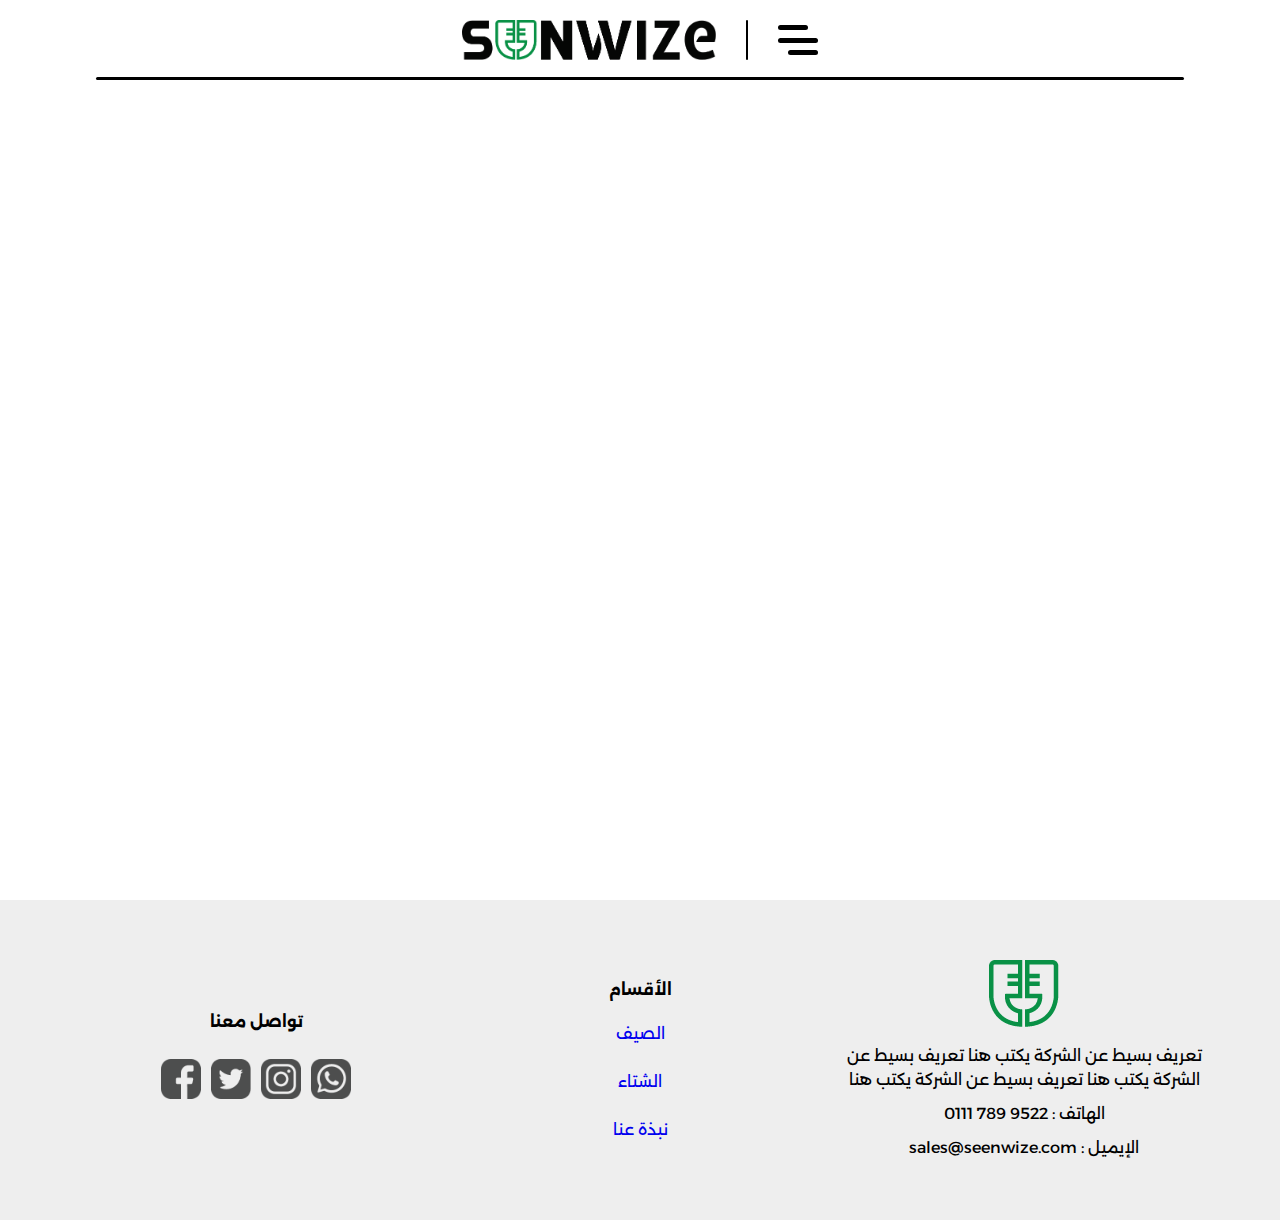
==== pages/project.html @ 58e0a786 "landing" ====
<!DOCTYPE html>
<html lang="en">
<head>
    <meta charset="UTF-8">
    <meta http-equiv="X-UA-Compatible" content="IE=edge">
    <meta name="viewport" content="width=device-width, initial-scale=1.0">
    <title>SeenWize</title>

<!-- google font - Alexandria -->
  <link rel="preconnect" href="https://fonts.googleapis.com">
  <link rel="preconnect" href="https://fonts.gstatic.com" crossorigin>
  <link href="https://fonts.googleapis.com/css2?family=Alexandria:wght@100;200;300;400;500;600;700;800;900&display=swap" rel="stylesheet">

<!-- font-awesome -->
    <link rel="stylesheet" href="../css/all.min.css">
<!-- normalize -->
    <link rel="stylesheet" href="../css/normalize.css">
<!-- my-framework -->
    <link rel="stylesheet" href="../css/3amr.css">
<!-- my main style -->
    <link rel="stylesheet" href="../sass/main.css">

</head>
<body dir="rtl">
  <header>

    <div class="container">

      <div class="firstLine">

        <div class="ham sel ected" id="ham">
          <span></span>
          <span></span>
          <span></span>
        </div>
        
        <div class="separatore"></div>
        
        <a href="../index.html" class="logo">
          <img src="../img/logo.png" alt="Logo">
        </a>

      </div>
      
      <nav>

        <ul class="" id="navUl">
          <li><a class="active" href="#" >الشتاء</a></li>
          <li><a class="" href="#" >الصيف</a></li>
          <li><a class="" href="#" >نبذة عنا</a></li>
          <li><a class="" href="#" >إتصل بنا</a></li>
        </ul>
      </nav>
      
    </div>

  </header>




  <main class="projLanding">




  </main>








  <footer class="dis Non">
    <div >
      <p>
        <img class="logoIcon" src="../img/logoIcon.png" alt="logoIcon">
      </p>
      <p class="info">تعريف بسيط عن الشركة يكتب هنا تعريف بسيط عن الشركة يكتب هنا تعريف بسيط عن الشركة يكتب هنا</p>
      <p>الهاتف : <span dir="ltr">0111 789 9522</span></p>
      <p>الإيميل : <span dir="ltr">sales@seenwize.com</span></p>
    </div>

    <div >
      <h4 class="sec">الأقسام</h4>
      <ul>
        <li><a href="#">الصيف</a></li><br>
        <li><a href="#">الشتاء</a></li><br>
        <li><a href="#">نبذة عنا</a></li>
      </ul>
    </div>

    <div class="social">
      <h4 class="sec">تواصل معنا</h4>
      <ul class="flexRowCenter">
        <li><a href="#"><img src="../img/whatsApp.png" alt=""></a></li>
        <li><a href="#"><img src="../img/insta.png" alt=""></a></li>
        <li><a href="#"><img src="../img/twiter.png" alt=""></a></li>
        <li><a href="#"><img src="../img/facebook.png" alt=""></a></li>
      </ul>
    </div>

    
  </footer>

  <script src="../js/main.js"></script>
</body>
</html>
---- css/3amr.css ----
:root {
    --main-BG-clr: #EEEEEE;
    --main-NBG-clr: #FFFFFF;
    --main-HD-clr: #F2951C;
    --main-TXT-clr: #000000;

    --trans: all 0.25s ease-in-out;
}


/*
    * ----------------------
    * -----global styles----------
    * ----------------------
*/



*{
    transition: var(--trans);
    padding: 0;
    margin: 0;
    box-sizing: border-box;
}

html{
    scroll-behavior: smooth;
    /* font-family: 'Tajawal', sans-serif; */
}

body {
    /* background-color: var(--main-BG-clr); */
    color: var(--main-TXT-clr);
    /* font-family: 'Tajawal', sans-serif; */
}

a {
    text-decoration: none;
}

li {
    list-style: none;
}

/*
    * ----------------------
    * -----My Global Class----------
    * ----------------------
*/

.bd {
    border: 1px solid #000;
}
.disNon {
    display: none;
}

.txtcent {
  text-align: center;
}

.container {
    /* width: 1170px; */
    padding-left: 15px;
    padding-right: 15px;
    margin: auto;
}
.centerMe {
    transform: translate( -50%, -50%);
    top: 50%;
    left: 50%;
}
.centerTxt { text-align: center; }




/*
    * ----------------------
    * -----media----------
    * ----------------------
*/




/* Small */
@media (min-width: 768px) {
    .container {
        /* width: 750px; */
    }
}

/* Medium */
@media (min-width: 992px) {
    .container {
        width: 970px;
    }
}

/* Large */
@media (min-width: 1200px) {
    .container {
        width: 1170px;
        width: 100%;
        padding: 0 6rem;
        /* margin: 0 8rem; */
    }
}
---- sass/main.css ----
@charset "UTF-8";
* {
  -webkit-box-sizing: border-box;
          box-sizing: border-box;
  font-family: "Alexandria", sans-serif;
  padding: 0;
  margin: 0;
}

body {
  font-family: "Alexandria", sans-serif;
}

.flexColumnCenter {
  display: -webkit-box;
  display: -ms-flexbox;
  display: flex;
  -webkit-box-orient: vertical;
  -webkit-box-direction: normal;
      -ms-flex-direction: column;
          flex-direction: column;
  -webkit-box-pack: center;
      -ms-flex-pack: center;
          justify-content: center;
  -webkit-box-align: center;
      -ms-flex-align: center;
          align-items: center;
}

.flexRowCenter, footer {
  display: -webkit-box;
  display: -ms-flexbox;
  display: flex;
  -webkit-box-orient: horizontal;
  -webkit-box-direction: normal;
      -ms-flex-direction: row;
          flex-direction: row;
  -webkit-box-pack: center;
      -ms-flex-pack: center;
          justify-content: center;
  -webkit-box-align: center;
      -ms-flex-align: center;
          align-items: center;
}

header {
  width: 100vw;
  height: 80px;
  background-color: #FFFFFF;
  position: fixed;
  top: 0;
  left: 0;
  z-index: 999;
  display: -webkit-box;
  display: -ms-flexbox;
  display: flex;
  -webkit-box-orient: horizontal;
  -webkit-box-direction: normal;
      -ms-flex-direction: row;
          flex-direction: row;
  -webkit-box-pack: center;
      -ms-flex-pack: center;
          justify-content: center;
  -webkit-box-align: center;
      -ms-flex-align: center;
          align-items: center;
}

.firstLine {
  display: -webkit-box;
  display: -ms-flexbox;
  display: flex;
  -webkit-box-pack: center;
      -ms-flex-pack: center;
          justify-content: center;
  -webkit-box-align: center;
      -ms-flex-align: center;
          align-items: center;
  position: relative;
}
.firstLine::after {
  content: "";
  width: 100%;
  height: 3px;
  border-radius: 20px;
  background-color: #000;
  position: absolute;
  left: 0;
  bottom: 0;
  z-index: 10;
}
.firstLine .ham {
  position: relative;
  height: 30px;
  width: 40px;
  display: -webkit-box;
  display: -ms-flexbox;
  display: flex;
  -webkit-box-orient: vertical;
  -webkit-box-direction: normal;
      -ms-flex-direction: column;
          flex-direction: column;
  -webkit-box-pack: justify;
      -ms-flex-pack: justify;
          justify-content: space-between;
  -webkit-box-align: end;
      -ms-flex-align: end;
          align-items: flex-end;
  cursor: pointer;
}
.firstLine .ham span {
  height: 5px;
  width: 40px;
  border-radius: 5px;
  background-color: #000;
  display: inline-block;
  -webkit-transition: all 0.5s ease-in-out;
  transition: all 0.5s ease-in-out;
}
.firstLine .ham span:nth-child(1) {
  width: 30px;
}
.firstLine .ham span:nth-child(3) {
  width: 30px;
  -ms-flex-item-align: start;
      align-self: flex-start;
}
.firstLine .ham.selected {
  rotate: 1turn;
}
.firstLine .ham.selected span {
  height: 4px;
  border-radius: 2px;
  position: absolute;
  top: 50%;
  left: 50%;
  width: 40px;
}
.firstLine .ham.selected span:nth-child(1) {
  -webkit-transform: translate(-50%, -50%) rotate(45deg);
          transform: translate(-50%, -50%) rotate(45deg);
}
.firstLine .ham.selected span:nth-child(2) {
  width: 0;
}
.firstLine .ham.selected span:nth-child(3) {
  -webkit-transform: translate(-50%, -50%) rotate(-45deg);
          transform: translate(-50%, -50%) rotate(-45deg);
}
.firstLine .separatore {
  height: 40px;
  width: 2px;
  border-radius: 1px;
  margin: 0 30px;
  background-color: #000;
}
.firstLine .logo {
  display: inline-block;
  height: 80px;
  display: -webkit-box;
  display: -ms-flexbox;
  display: flex;
}
.firstLine .logo img {
  display: inline-block;
  height: 40px;
  margin-top: auto;
  margin-bottom: auto;
}

nav ul {
  display: -webkit-box;
  display: -ms-flexbox;
  display: flex;
  position: absolute;
  left: 0;
  top: 80px;
  height: 0px;
  -webkit-box-pack: center;
      -ms-flex-pack: center;
          justify-content: center;
  -webkit-box-align: center;
      -ms-flex-align: center;
          align-items: center;
  width: 100vw;
  overflow: hidden;
  -webkit-transition: all 0.3s ease-in-out;
  transition: all 0.3s ease-in-out;
  background-color: aquamarine;
  z-index: 9;
}
nav ul.active {
  height: 66px;
}
nav ul.active li {
  height: 100%;
  display: -webkit-box;
  display: -ms-flexbox;
  display: flex;
  -webkit-box-pack: center;
      -ms-flex-pack: center;
          justify-content: center;
  -webkit-box-align: center;
      -ms-flex-align: center;
          align-items: center;
  margin: 0 10px;
}
nav ul.active li a {
  height: 100%;
  line-height: 66px;
  padding: 0 10px;
  color: #000;
}
nav ul.active li:hover {
  background-color: rgba(9, 145, 70, 0.2588235294);
}

footer {
  padding: 2rem;
  height: 320px;
  width: 100vw;
  text-align: center;
  background-color: #EEEEEE;
  line-height: 1.5rem;
}
footer div {
  width: 30vw;
}
footer div.social img {
  height: 40px;
  margin: 5px;
}
footer div h4 {
  margin-bottom: 20px;
}
footer div p {
  margin: 10px;
}

.projLanding {
  min-height: 100vh;
  padding: 0;
  margin: 0;
}

.homeLanding {
  background-image: url(../img/BG.png);
  background-position: center;
  background-size: cover;
  background-repeat: no-repeat;
  width: 100vw;
  height: 50vh;
  border: 5px solid #fff;
  border-top: none;
  border-radius: 0 0 20px 20px;
  position: relative;
  overflow: hidden;
}
.homeLanding .overlay {
  position: absolute;
  background-color: rgba(255, 255, 255, 0.541);
  min-height: 100%;
  width: 100%;
  z-index: 1;
}

section {
  padding-top: 80px;
  text-align: center;
}

.cardsCont {
  display: -webkit-box;
  display: -ms-flexbox;
  display: flex;
  -webkit-box-pack: center;
      -ms-flex-pack: center;
          justify-content: center;
  -webkit-box-align: center;
      -ms-flex-align: center;
          align-items: center;
  -ms-flex-wrap: wrap;
      flex-wrap: wrap;
  margin-top: 50px;
  margin-bottom: 50px;
}

.card {
  display: block;
  width: 333px;
  height: 441px;
  margin: 40px 20px;
  border-radius: 20px;
  border: 4px solid #000;
  overflow: hidden;
  display: -webkit-box;
  display: -ms-flexbox;
  display: flex;
  -webkit-box-orient: vertical;
  -webkit-box-direction: normal;
      -ms-flex-direction: column;
          flex-direction: column;
  position: relative;
}
.card.newCard::after {
  content: "جديد";
  position: absolute;
  top: 10px;
  right: 10px;
  padding: 5px 10px;
  border-radius: 5px;
  background-color: #EEEEEE;
  z-index: 100;
}
.card img {
  height: 291px;
}
.card .cardInfo {
  height: 150px;
  background-color: #EEEEEE;
  display: -webkit-box;
  display: -ms-flexbox;
  display: flex;
  -webkit-box-orient: vertical;
  -webkit-box-direction: normal;
      -ms-flex-direction: column;
          flex-direction: column;
  -webkit-box-pack: space-evenly;
      -ms-flex-pack: space-evenly;
          justify-content: space-evenly;
  -webkit-box-align: center;
      -ms-flex-align: center;
          align-items: center;
  font-size: 20px;
}
/*# sourceMappingURL=main.css.map */
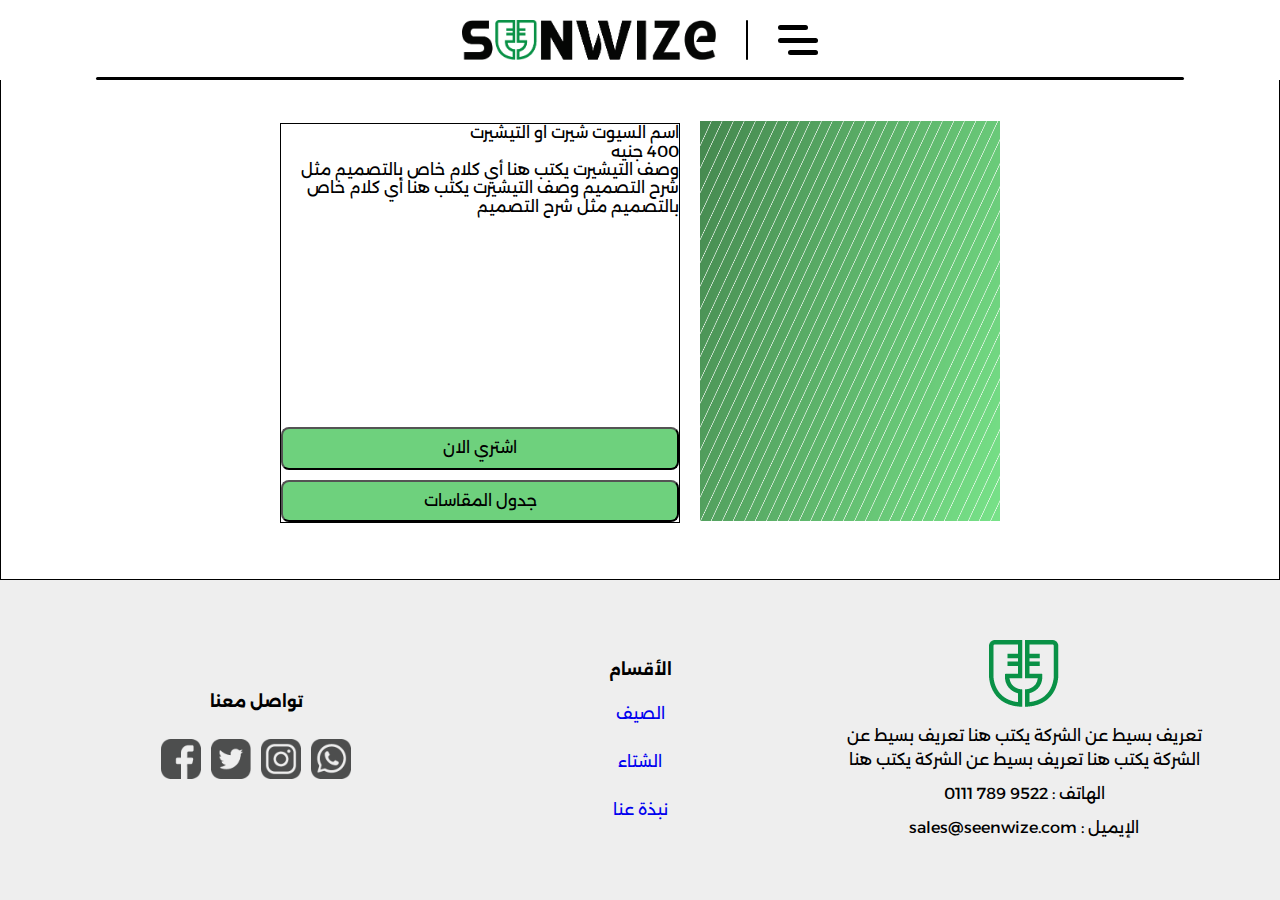
==== commit a588c7f0: "proj" ====
--- a/pages/project.html
+++ b/pages/project.html
@@ -59,9 +59,49 @@
 
 
 
-  <main class="projLanding">
+  <main class="projLanding bd">
+      <div class="productID dis Non">
+  
+          
+  <!-- product -->
+          <div class="product  slide">
+  
+              <img src="../img/BG.png" alt="">
+              <div class="slidNav">
+                <div class="nRight"></div>
+                <div class="nLeft"></div>
+              </div>
+            
+          </div>
+
+          <div class="sideInfo bd">
+            
+            <div class="cardInfo">
+              <p class="productTitle">اسم السيوت شيرت او التيشيرت</p>
+              <p class="price">400 جنيه</p>
+              <p class="description">وصف التيشيرت يكتب هنا أي كلام خاص بالتصميم مثل شرح التصميم وصف التيشيرت يكتب هنا أي كلام خاص بالتصميم مثل شرح التصميم</p>
+            </div>
+
+            <div class="size">
+              <div class="med"></div>
+              <div class="lrg"></div>
+              <div class="xLrg"></div>
+              <div class="2xLrg"></div>
+            </div>
+
+            <div class="btns-container">
+              <button>اشتري الان</button>
+              <button>جدول المقاسات</button>
+            </div>
+
+          </div>
 
 
+  
+        </div>
+  
+  
+  
 
 
   </main>
--- a/sass/main.css
+++ b/sass/main.css
@@ -11,7 +11,7 @@
   font-family: "Alexandria", sans-serif;
 }
 
-.flexColumnCenter {
+.flexColumnCenter, .sideInfo, .sideInfo .btns-container {
   display: -webkit-box;
   display: -ms-flexbox;
   display: flex;
@@ -238,9 +238,56 @@
 }
 
 .projLanding {
-  min-height: 100vh;
+  min-height: calc(100vh - 320px);
   padding: 0;
   margin: 0;
+}
+
+.productID {
+  display: -webkit-box;
+  display: -ms-flexbox;
+  display: flex;
+  -webkit-box-pack: center;
+      -ms-flex-pack: center;
+          justify-content: center;
+  -webkit-box-align: center;
+      -ms-flex-align: center;
+          align-items: center;
+  margin: 40px;
+  margin-top: 120px;
+}
+
+.product img {
+  width: 300px;
+  height: 400px;
+}
+
+.sideInfo {
+  margin-right: 20px;
+  width: 400px;
+  height: 400px;
+  -webkit-box-pack: justify;
+      -ms-flex-pack: justify;
+          justify-content: space-between;
+}
+.sideInfo .btns-container {
+  width: 100%;
+}
+.sideInfo .btns-container button {
+  width: 100%;
+  margin-top: 10px;
+  padding: 10px 0;
+  border-radius: 8px;
+  background-color: #6ED17D;
+  cursor: pointer;
+}
+.sideInfo .btns-container button:hover {
+  -webkit-transform: scale(1.05);
+          transform: scale(1.05);
+}
+
+body {
+  width: 100vw;
 }
 
 .homeLanding {
@@ -248,7 +295,7 @@
   background-position: center;
   background-size: cover;
   background-repeat: no-repeat;
-  width: 100vw;
+  width: 100%;
   height: 50vh;
   border: 5px solid #fff;
   border-top: none;
@@ -267,6 +314,7 @@
 section {
   padding-top: 80px;
   text-align: center;
+  width: 100%;
 }
 
 .cardsCont {
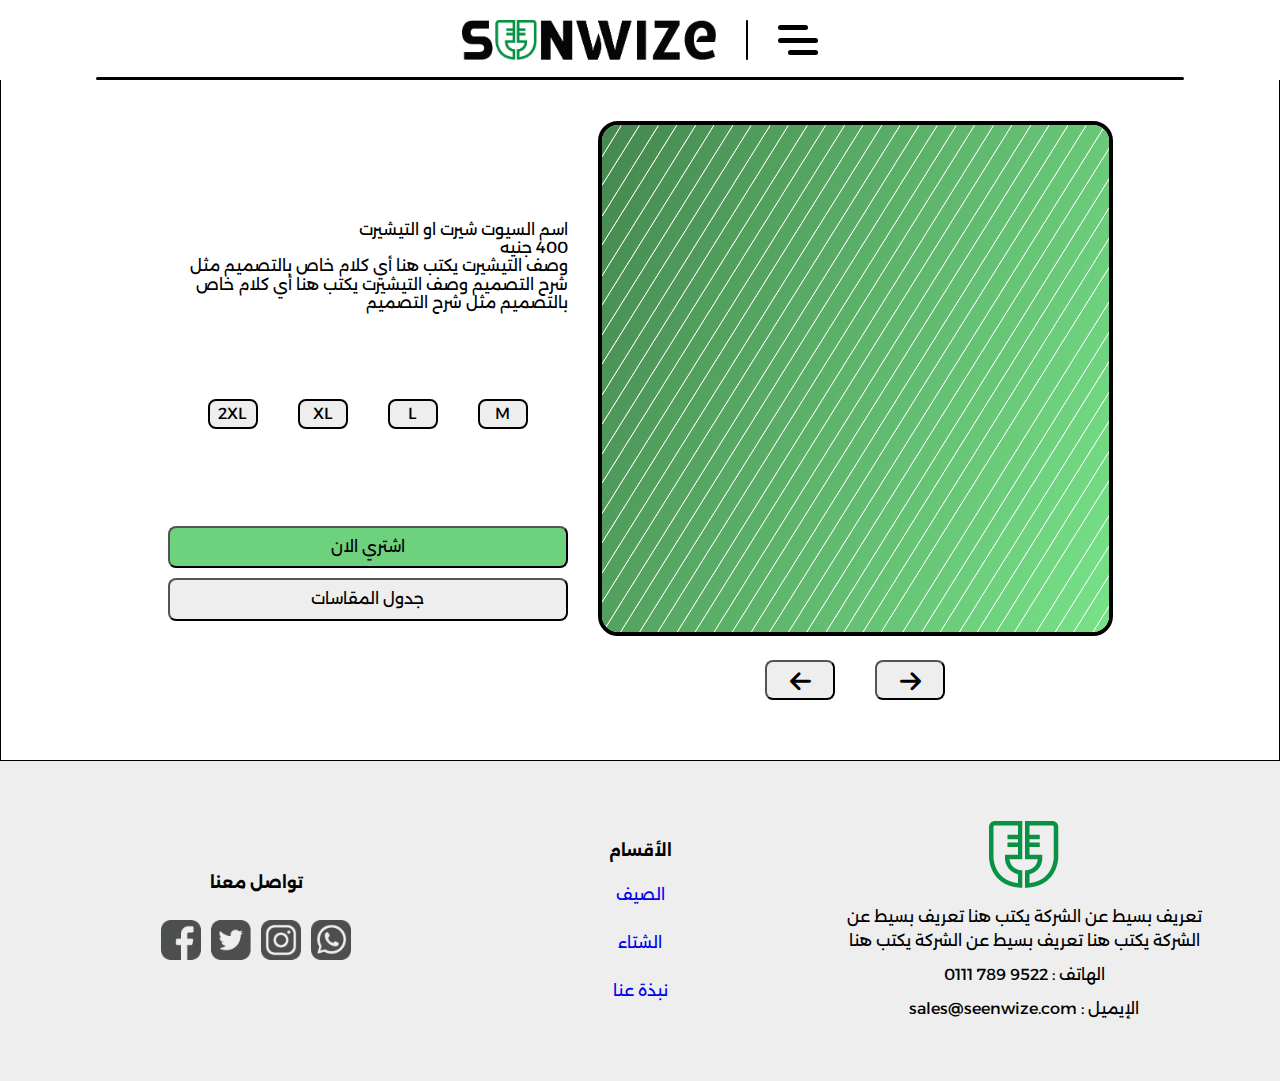
==== commit a82147c3: "fix" ====
--- a/pages/project.html
+++ b/pages/project.html
@@ -68,13 +68,13 @@
   
               <img src="../img/BG.png" alt="">
               <div class="slidNav">
-                <div class="nRight"></div>
-                <div class="nLeft"></div>
+                <button class="nRight"><i class="fa-solid fa-arrow-right"></i></button>
+                <button class="nLeft"><i class="fa-solid fa-arrow-left"></i></button>
               </div>
             
           </div>
 
-          <div class="sideInfo bd">
+          <div class="sideInfo b d">
             
             <div class="cardInfo">
               <p class="productTitle">اسم السيوت شيرت او التيشيرت</p>
@@ -82,11 +82,11 @@
               <p class="description">وصف التيشيرت يكتب هنا أي كلام خاص بالتصميم مثل شرح التصميم وصف التيشيرت يكتب هنا أي كلام خاص بالتصميم مثل شرح التصميم</p>
             </div>
 
-            <div class="size">
-              <div class="med"></div>
-              <div class="lrg"></div>
-              <div class="xLrg"></div>
-              <div class="2xLrg"></div>
+            <div class="size-container">
+              <div class="med">M</div>
+              <div class="lrg">L</div>
+              <div class="xLrg">XL</div>
+              <div class="2xLrg">2XL</div>
             </div>
 
             <div class="btns-container">
--- a/sass/main.css
+++ b/sass/main.css
@@ -27,7 +27,7 @@
           align-items: center;
 }
 
-.flexRowCenter, footer {
+.flexRowCenter, .product .slidNav, .sideInfo .size-container, footer {
   display: -webkit-box;
   display: -ms-flexbox;
   display: flex;
@@ -258,18 +258,48 @@
 }
 
 .product img {
-  width: 300px;
-  height: 400px;
+  width: 515px;
+  height: 515px;
+  border-radius: 20px;
+  border: 4px solid #000;
+}
+.product .slidNav button {
+  margin: 20px;
+  width: 70px;
+  height: 40px;
+  background-color: #EEEEEE;
+  border-radius: 8px;
+  cursor: pointer;
+}
+.product .slidNav button:hover {
+  -webkit-transform: scale(1.05);
+          transform: scale(1.05);
+  background-color: #6ED17D;
+}
+.product .slidNav button i {
+  line-height: 38px;
+  font-size: 1.5rem;
 }
 
 .sideInfo {
-  margin-right: 20px;
+  margin-right: 30px;
   width: 400px;
   height: 400px;
   -webkit-box-pack: justify;
       -ms-flex-pack: justify;
           justify-content: space-between;
 }
+.sideInfo .size-container div {
+  height: 30px;
+  width: 50px;
+  border: 2px solid #000;
+  border-radius: 8px;
+  margin: 20px;
+  text-align: center;
+  line-height: 26px;
+  background-color: #EEEEEE;
+  cursor: pointer;
+}
 .sideInfo .btns-container {
   width: 100%;
 }
@@ -281,9 +311,13 @@
   background-color: #6ED17D;
   cursor: pointer;
 }
+.sideInfo .btns-container button:nth-child(2) {
+  background-color: #EEEEEE;
+}
 .sideInfo .btns-container button:hover {
   -webkit-transform: scale(1.05);
           transform: scale(1.05);
+  background-color: #6ED17D;
 }
 
 body {
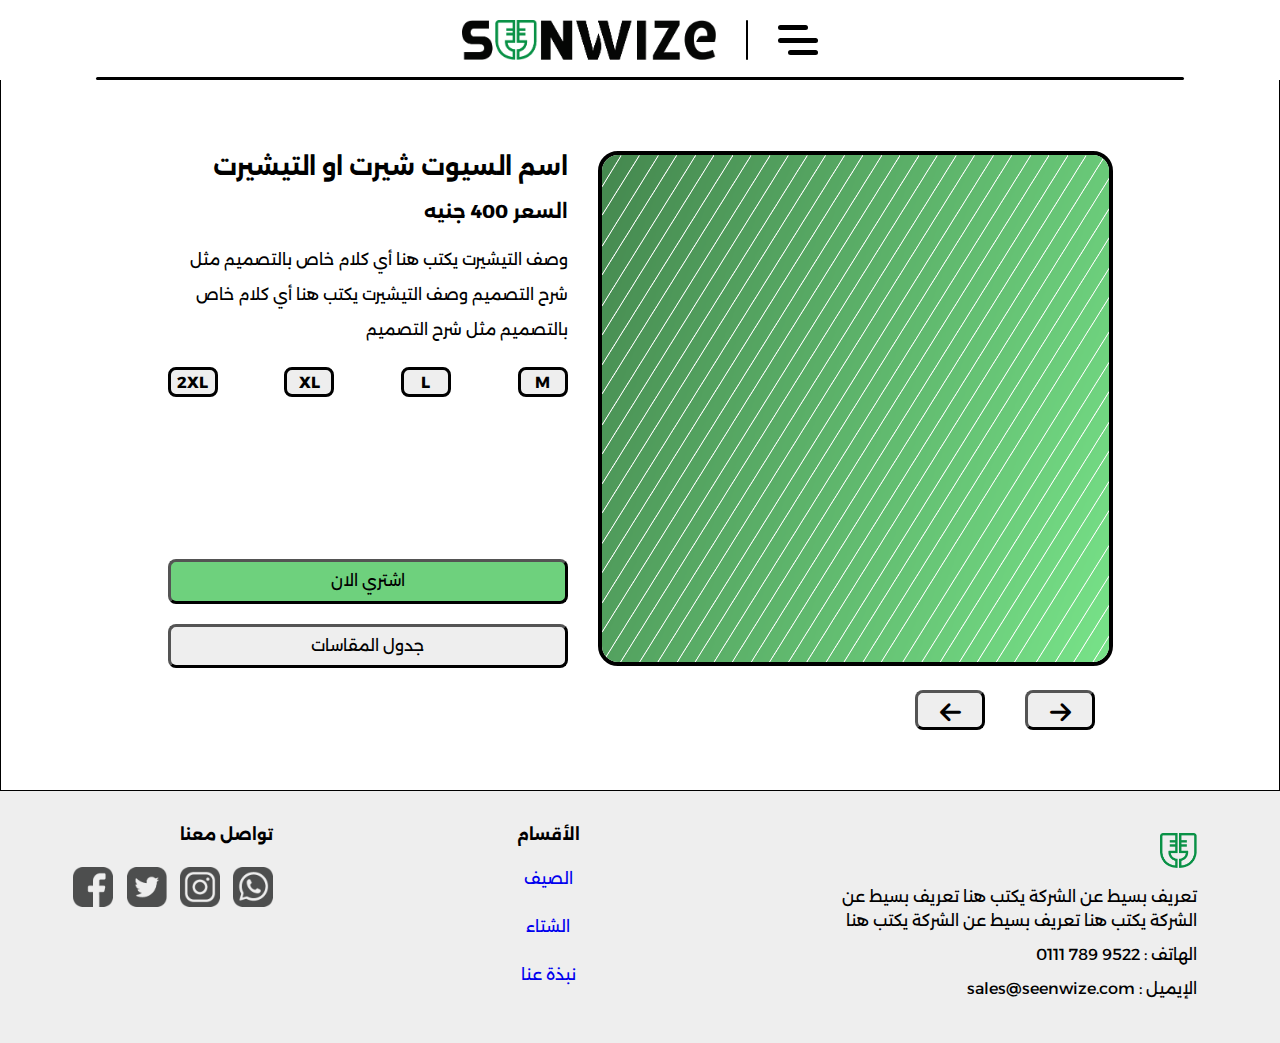
==== commit d16b7d00: "pro" ====
--- a/pages/project.html
+++ b/pages/project.html
@@ -76,13 +76,13 @@
 
           <div class="sideInfo b d">
             
-            <div class="cardInfo">
-              <p class="productTitle">اسم السيوت شيرت او التيشيرت</p>
-              <p class="price">400 جنيه</p>
+            <div class="cardInfo b d">
+              <h2 class="productTitle">اسم السيوت شيرت او التيشيرت</h2>
+              <h3 class="price">السعر 400  جنيه</h3>
               <p class="description">وصف التيشيرت يكتب هنا أي كلام خاص بالتصميم مثل شرح التصميم وصف التيشيرت يكتب هنا أي كلام خاص بالتصميم مثل شرح التصميم</p>
             </div>
 
-            <div class="size-container">
+            <div class="size-container b d">
               <div class="med">M</div>
               <div class="lrg">L</div>
               <div class="xLrg">XL</div>
@@ -113,7 +113,8 @@
 
 
 
-  <footer class="dis Non">
+  <footer class="dis Non b d ">
+
     <div >
       <p>
         <img class="logoIcon" src="../img/logoIcon.png" alt="logoIcon">
@@ -123,8 +124,8 @@
       <p>الإيميل : <span dir="ltr">sales@seenwize.com</span></p>
     </div>
 
-    <div >
-      <h4 class="sec">الأقسام</h4>
+    <div class="depart" >
+      <h4 class="">الأقسام</h4>
       <ul>
         <li><a href="#">الصيف</a></li><br>
         <li><a href="#">الشتاء</a></li><br>
@@ -133,7 +134,7 @@
     </div>
 
     <div class="social">
-      <h4 class="sec">تواصل معنا</h4>
+      <h4 class="">تواصل معنا</h4>
       <ul class="flexRowCenter">
         <li><a href="#"><img src="../img/whatsApp.png" alt=""></a></li>
         <li><a href="#"><img src="../img/insta.png" alt=""></a></li>
--- a/sass/main.css
+++ b/sass/main.css
@@ -27,7 +27,7 @@
           align-items: center;
 }
 
-.flexRowCenter, .product .slidNav, .sideInfo .size-container, footer {
+.flexRowCenter, .product .slidNav, .sideInfo .size-container, footer, footer div.social ul {
   display: -webkit-box;
   display: -ms-flexbox;
   display: flex;
@@ -217,24 +217,55 @@
 
 footer {
   padding: 2rem;
-  height: 320px;
   width: 100vw;
   text-align: center;
   background-color: #EEEEEE;
   line-height: 1.5rem;
+  -webkit-box-align: start;
+      -ms-flex-align: start;
+          align-items: flex-start;
 }
 footer div {
   width: 30vw;
+  text-align: right;
+  margin-left: auto;
+  margin-right: auto;
+}
+footer div .logoIcon {
+  height: 35px;
+}
+footer div.depart li:hover {
+  -webkit-transform: translatex(-5px);
+          transform: translatex(-5px);
+}
+footer div:nth-child(2) {
+  text-align: center;
+}
+footer div.social {
+  width: 200px;
 }
 footer div.social img {
   height: 40px;
-  margin: 5px;
+}
+footer div.social img:hover {
+  -webkit-transform: translatey(-10px);
+          transform: translatey(-10px);
+}
+footer div.social ul {
+  -webkit-box-pack: justify;
+      -ms-flex-pack: justify;
+          justify-content: space-between;
 }
 footer div h4 {
   margin-bottom: 20px;
 }
 footer div p {
   margin: 10px;
+}
+
+.floatWhatsApp i {
+  font-size: 300px;
+  color: red;
 }
 
 .projLanding {
@@ -254,7 +285,8 @@
       -ms-flex-align: center;
           align-items: center;
   margin: 40px;
-  margin-top: 120px;
+  margin-top: 150px;
+  margin-bottom: 120px;
 }
 
 .product img {
@@ -262,6 +294,13 @@
   height: 515px;
   border-radius: 20px;
   border: 4px solid #000;
+  position: relative;
+}
+.product .slidNav {
+  position: absolute;
+  right: 275px;
+  -webkit-transform: translateX(50%);
+          transform: translateX(50%);
 }
 .product .slidNav button {
   margin: 20px;
@@ -269,6 +308,7 @@
   height: 40px;
   background-color: #EEEEEE;
   border-radius: 8px;
+  border-width: 3px;
   cursor: pointer;
 }
 .product .slidNav button:hover {
@@ -284,30 +324,57 @@
 .sideInfo {
   margin-right: 30px;
   width: 400px;
-  height: 400px;
+  height: 515px;
   -webkit-box-pack: justify;
       -ms-flex-pack: justify;
           justify-content: space-between;
 }
+.sideInfo .cardInfo .productTitle {
+  padding-bottom: 20px;
+}
+.sideInfo .cardInfo .price {
+  font-weight: bold;
+  margin-bottom: 20px;
+}
+.sideInfo .cardInfo .description {
+  line-height: 35px;
+}
+.sideInfo .size-container {
+  -webkit-box-flex: 1;
+      -ms-flex-positive: 1;
+          flex-grow: 1;
+  width: 100%;
+  -webkit-box-align: start;
+      -ms-flex-align: start;
+          align-items: flex-start;
+  -webkit-box-pack: justify;
+      -ms-flex-pack: justify;
+          justify-content: space-between;
+  margin-top: 20px;
+}
 .sideInfo .size-container div {
   height: 30px;
   width: 50px;
-  border: 2px solid #000;
+  border: 3px solid #000;
   border-radius: 8px;
-  margin: 20px;
   text-align: center;
+  font-weight: bold;
   line-height: 26px;
   background-color: #EEEEEE;
   cursor: pointer;
 }
+.sideInfo .size-container div:hover {
+  background-color: #6ED17D;
+}
 .sideInfo .btns-container {
   width: 100%;
 }
 .sideInfo .btns-container button {
   width: 100%;
-  margin-top: 10px;
+  margin-top: 20px;
   padding: 10px 0;
   border-radius: 8px;
+  border-width: 3px;
   background-color: #6ED17D;
   cursor: pointer;
 }
@@ -384,6 +451,10 @@
           flex-direction: column;
   position: relative;
 }
+.card:hover {
+  -webkit-transform: translatey(-10px);
+          transform: translatey(-10px);
+}
 .card.newCard::after {
   content: "جديد";
   position: absolute;
